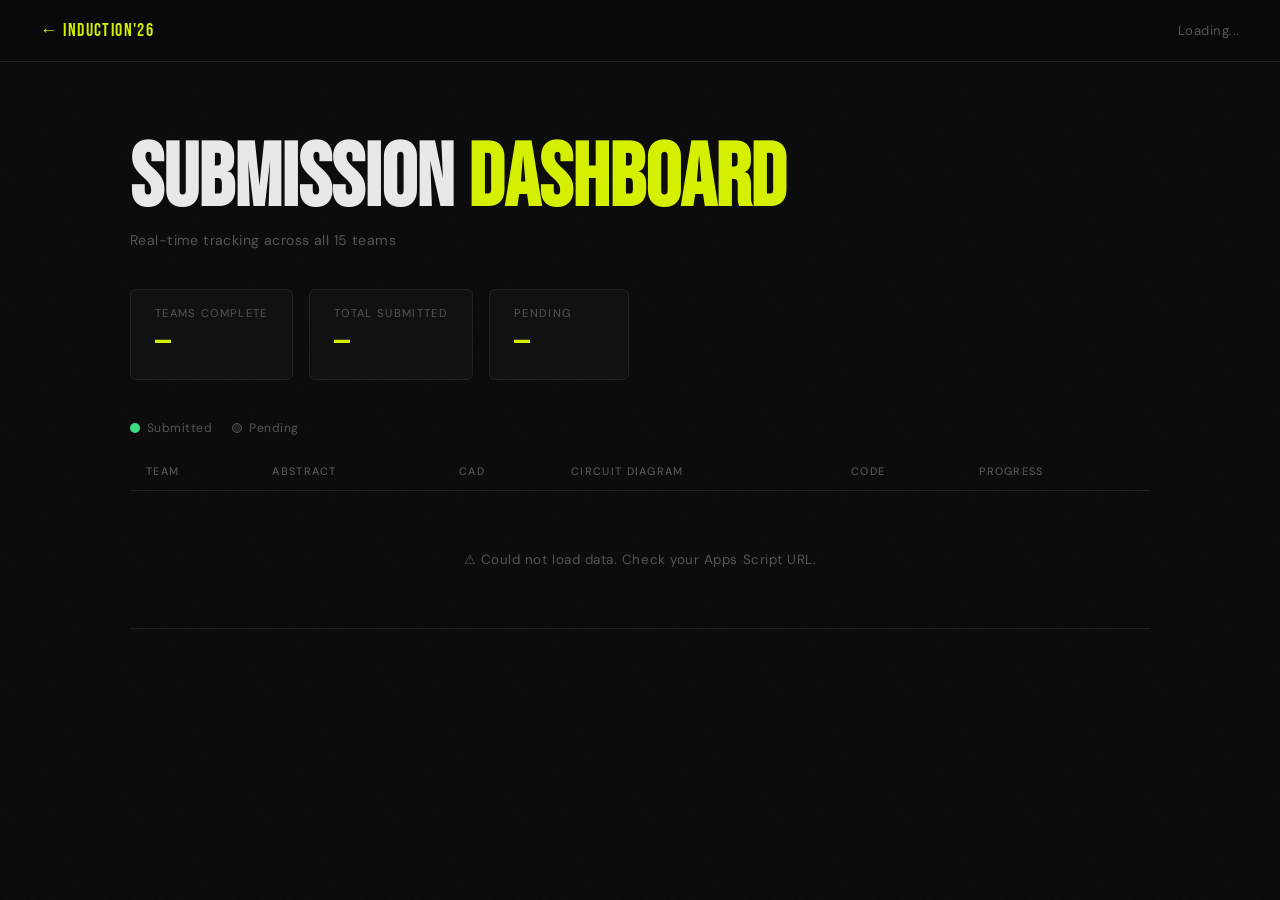
==== dashboard.html @ 94950b99 "Add files via upload" ====
<!DOCTYPE html>
<html lang="en">
<head>
  <meta charset="UTF-8" />
  <meta name="viewport" content="width=device-width, initial-scale=1.0"/>
  <title>Dashboard — INDUCTION'26</title>
  <link rel="stylesheet" href="style.css" />
  <link rel="preconnect" href="https://fonts.googleapis.com">
  <link href="https://fonts.googleapis.com/css2?family=Bebas+Neue&family=DM+Sans:wght@300;400;500&display=swap" rel="stylesheet">
</head>
<body class="dash-body">

  <div class="noise"></div>

  <nav class="nav">
    <a href="index.html" class="nav-logo">← INDUCTION'26</a>
    <span class="nav-link" id="last-updated">Loading...</span>
  </nav>

  <div class="dash-header">
    <h1 class="dash-title">Submission <span class="accent">Dashboard</span></h1>
    <p class="dash-sub">Real-time tracking across all 15 teams</p>

    <div class="summary-bar" id="summary-bar">
      <div class="summary-chip">
        <span class="chip-label">Teams Complete</span>
        <span class="chip-val" id="count-complete">—</span>
      </div>
      <div class="summary-chip">
        <span class="chip-label">Total Submitted</span>
        <span class="chip-val" id="count-submitted">—</span>
      </div>
      <div class="summary-chip">
        <span class="chip-label">Pending</span>
        <span class="chip-val" id="count-pending">—</span>
      </div>
    </div>
  </div>

  <div class="legend">
    <span class="legend-item"><span class="dot done"></span> Submitted</span>
    <span class="legend-item"><span class="dot miss"></span> Pending</span>
  </div>

  <div class="table-wrapper">
    <table class="dash-table" id="dash-table">
      <thead>
        <tr>
          <th>Team</th>
          <th>Abstract</th>
          <th>CAD</th>
          <th>Circuit Diagram</th>
          <th>Code</th>
          <th>Progress</th>
        </tr>
      </thead>
      <tbody id="table-body">
        <tr><td colspan="6" class="loading-row">Fetching submissions...</td></tr>
      </tbody>
    </table>
  </div>

  <script src="dashboard.js"></script>
</body>
</html>
---- style.css ----
/* ─── VARIABLES ─────────────────────────────── */
:root {
  --bg:       #0a0a0a;
  --surface:  #111111;
  --border:   #222222;
  --text:     #e8e8e8;
  --muted:    #555;
  --accent:   #d4f000;
  --done:     #3ddc84;
  --miss:     #333;
  --radius:   6px;
  --font-display: 'Bebas Neue', sans-serif;
  --font-body:    'DM Sans', sans-serif;
}

/* ─── RESET ─────────────────────────────────── */
*, *::before, *::after { box-sizing: border-box; margin: 0; padding: 0; }

body {
  background: var(--bg);
  color: var(--text);
  font-family: var(--font-body);
  min-height: 100vh;
  overflow-x: hidden;
}

/* ─── NOISE TEXTURE ─────────────────────────── */
.noise {
  position: fixed;
  inset: 0;
  pointer-events: none;
  z-index: 0;
  opacity: 0.035;
  background-image: url("data:image/svg+xml,%3Csvg viewBox='0 0 256 256' xmlns='http://www.w3.org/2000/svg'%3E%3Cfilter id='n'%3E%3CfeTurbulence type='fractalNoise' baseFrequency='0.9' numOctaves='4' stitchTiles='stitch'/%3E%3C/filter%3E%3Crect width='100%25' height='100%25' filter='url(%23n)'/%3E%3C/svg%3E");
  background-size: 128px;
}

/* ─── NAV ────────────────────────────────────── */
.nav {
  position: fixed;
  top: 0; left: 0; right: 0;
  z-index: 100;
  display: flex;
  justify-content: space-between;
  align-items: center;
  padding: 20px 40px;
  border-bottom: 1px solid var(--border);
  background: rgba(10,10,10,0.85);
  backdrop-filter: blur(12px);
}

.nav-logo {
  font-family: var(--font-display);
  font-size: 1.1rem;
  letter-spacing: 0.08em;
  color: var(--accent);
  text-decoration: none;
}

.nav-link {
  font-size: 0.82rem;
  color: var(--muted);
  text-decoration: none;
  letter-spacing: 0.04em;
  transition: color 0.2s;
}

.nav-link:hover { color: var(--text); }

/* ─── HOME PAGE ──────────────────────────────── */
.home-body {
  display: flex;
  flex-direction: column;
  min-height: 100vh;
}

.hero {
  position: relative;
  z-index: 1;
  flex: 1;
  display: flex;
  flex-direction: column;
  justify-content: center;
  align-items: flex-start;
  padding: 140px 40px 80px;
  max-width: 900px;
  margin: 0 auto;
  width: 100%;
}

.hero-tag {
  font-size: 0.75rem;
  letter-spacing: 0.2em;
  text-transform: uppercase;
  color: var(--muted);
  margin-bottom: 24px;
  border: 1px solid var(--border);
  padding: 6px 14px;
  border-radius: 99px;
}

.hero-title {
  font-family: var(--font-display);
  font-size: clamp(6rem, 18vw, 14rem);
  line-height: 0.88;
  letter-spacing: -0.01em;
  color: var(--text);
  margin-bottom: 28px;
}

.accent { color: var(--accent); }

.hero-sub {
  font-size: 1.1rem;
  color: var(--muted);
  font-weight: 300;
  max-width: 460px;
  line-height: 1.6;
  margin-bottom: 48px;
}

.hero-actions {
  display: flex;
  gap: 16px;
  flex-wrap: wrap;
}

.btn-primary {
  background: var(--accent);
  color: #000;
  padding: 14px 32px;
  border-radius: var(--radius);
  font-size: 0.9rem;
  font-weight: 500;
  text-decoration: none;
  letter-spacing: 0.02em;
  transition: opacity 0.2s, transform 0.15s;
}

.btn-primary:hover { opacity: 0.88; transform: translateY(-1px); }

.btn-secondary {
  background: transparent;
  color: var(--text);
  padding: 14px 32px;
  border-radius: var(--radius);
  font-size: 0.9rem;
  font-weight: 400;
  text-decoration: none;
  border: 1px solid var(--border);
  letter-spacing: 0.02em;
  transition: border-color 0.2s, transform 0.15s;
}

.btn-secondary:hover { border-color: var(--muted); transform: translateY(-1px); }

.footer {
  position: relative;
  z-index: 1;
  padding: 24px 40px;
  border-top: 1px solid var(--border);
  font-size: 0.72rem;
  color: var(--muted);
  letter-spacing: 0.03em;
}

/* ─── DASHBOARD PAGE ─────────────────────────── */
.dash-body {
  padding-top: 80px;
}

.dash-header {
  position: relative;
  z-index: 1;
  padding: 60px 40px 40px;
  max-width: 1100px;
  margin: 0 auto;
}

.dash-title {
  font-family: var(--font-display);
  font-size: clamp(2.8rem, 7vw, 5.5rem);
  line-height: 0.92;
  margin-bottom: 10px;
}

.dash-sub {
  font-size: 0.88rem;
  color: var(--muted);
  margin-bottom: 40px;
  letter-spacing: 0.03em;
}

.summary-bar {
  display: flex;
  gap: 16px;
  flex-wrap: wrap;
}

.summary-chip {
  background: var(--surface);
  border: 1px solid var(--border);
  border-radius: var(--radius);
  padding: 16px 24px;
  display: flex;
  flex-direction: column;
  gap: 4px;
  min-width: 140px;
}

.chip-label {
  font-size: 0.7rem;
  text-transform: uppercase;
  letter-spacing: 0.12em;
  color: var(--muted);
}

.chip-val {
  font-family: var(--font-display);
  font-size: 2rem;
  color: var(--accent);
  letter-spacing: 0.02em;
}

/* ─── LEGEND ─────────────────────────────────── */
.legend {
  position: relative;
  z-index: 1;
  display: flex;
  gap: 20px;
  padding: 0 40px 16px;
  max-width: 1100px;
  margin: 0 auto;
}

.legend-item {
  display: flex;
  align-items: center;
  gap: 7px;
  font-size: 0.76rem;
  color: var(--muted);
  letter-spacing: 0.04em;
}

.dot {
  width: 10px; height: 10px;
  border-radius: 50%;
  flex-shrink: 0;
}

.dot.done { background: var(--done); }
.dot.miss { background: var(--border); border: 1px solid var(--muted); }

/* ─── TABLE ──────────────────────────────────── */
.table-wrapper {
  position: relative;
  z-index: 1;
  max-width: 1100px;
  margin: 0 auto 60px;
  padding: 0 40px;
  overflow-x: auto;
}

.dash-table {
  width: 100%;
  border-collapse: collapse;
  font-size: 0.86rem;
}

.dash-table th {
  text-align: left;
  padding: 12px 16px;
  font-size: 0.68rem;
  text-transform: uppercase;
  letter-spacing: 0.12em;
  color: var(--muted);
  border-bottom: 1px solid var(--border);
  font-weight: 500;
  white-space: nowrap;
}

.dash-table td {
  padding: 14px 16px;
  border-bottom: 1px solid var(--border);
  vertical-align: middle;
}

.dash-table tbody tr {
  transition: background 0.15s;
}

.dash-table tbody tr:hover {
  background: var(--surface);
}

/* Team name cell */
.team-name {
  font-weight: 500;
  color: var(--text);
  white-space: nowrap;
}

.team-num {
  font-size: 0.7rem;
  color: var(--muted);
  margin-right: 8px;
}

/* Status badge */
.badge {
  display: inline-flex;
  align-items: center;
  gap: 5px;
  padding: 4px 10px;
  border-radius: 99px;
  font-size: 0.72rem;
  letter-spacing: 0.04em;
  font-weight: 500;
  white-space: nowrap;
}

.badge.submitted {
  background: rgba(61, 220, 132, 0.12);
  color: var(--done);
  border: 1px solid rgba(61, 220, 132, 0.25);
}

.badge.pending {
  background: transparent;
  color: var(--muted);
  border: 1px solid var(--border);
}

/* Progress bar */
.progress-wrap {
  display: flex;
  align-items: center;
  gap: 10px;
  min-width: 120px;
}

.progress-track {
  flex: 1;
  height: 4px;
  background: var(--border);
  border-radius: 99px;
  overflow: hidden;
}

.progress-fill {
  height: 100%;
  background: var(--accent);
  border-radius: 99px;
  transition: width 0.4s ease;
}

.progress-pct {
  font-size: 0.72rem;
  color: var(--muted);
  width: 32px;
  text-align: right;
  flex-shrink: 0;
}

/* Loading row */
.loading-row {
  text-align: center;
  color: var(--muted);
  padding: 60px 16px !important;
  font-size: 0.84rem;
  letter-spacing: 0.04em;
}

/* ─── RESPONSIVE ─────────────────────────────── */
@media (max-width: 600px) {
  .nav { padding: 16px 20px; }
  .hero { padding: 120px 20px 60px; }
  .dash-header, .legend, .table-wrapper { padding-left: 20px; padding-right: 20px; }
  .hero-title { font-size: 5rem; }
}
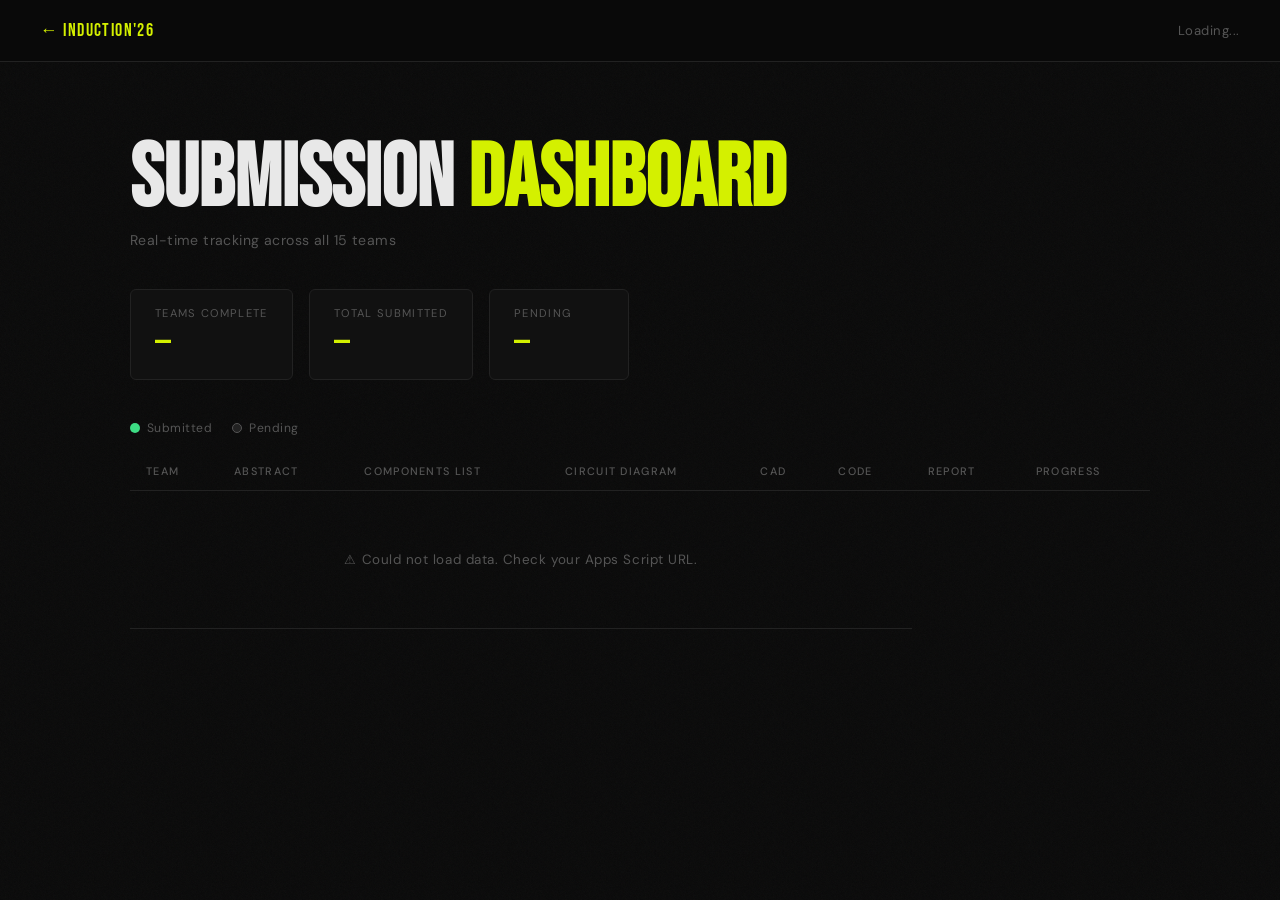
==== commit bc8cd444: "Update table headers in dashboard.html" ====
--- a/dashboard.html
+++ b/dashboard.html
@@ -48,9 +48,11 @@
         <tr>
           <th>Team</th>
           <th>Abstract</th>
+          <th>Components List</th>
+          <th>Circuit Diagram</th>
           <th>CAD</th>
-          <th>Circuit Diagram</th>
           <th>Code</th>
+          <th>Report</th>
           <th>Progress</th>
         </tr>
       </thead>
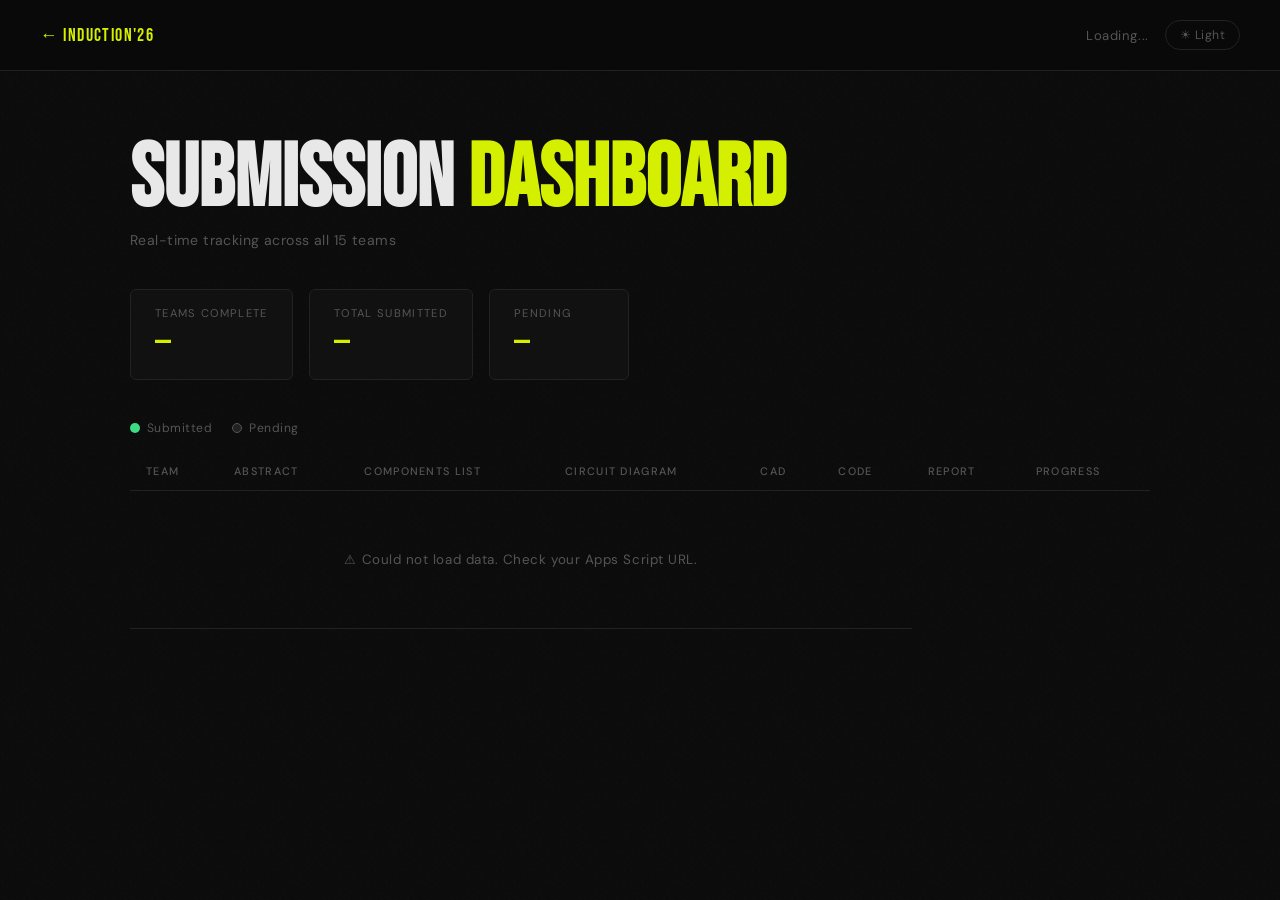
==== commit 4e1f9e32: "Add theme toggle functionality to dashboard" ====
--- a/dashboard.html
+++ b/dashboard.html
@@ -9,18 +9,17 @@
   <link href="https://fonts.googleapis.com/css2?family=Bebas+Neue&family=DM+Sans:wght@300;400;500&display=swap" rel="stylesheet">
 </head>
 <body class="dash-body">
-
   <div class="noise"></div>
-
   <nav class="nav">
     <a href="index.html" class="nav-logo">← INDUCTION'26</a>
-    <span class="nav-link" id="last-updated">Loading...</span>
+    <div style="display:flex; gap:16px; align-items:center;">
+      <span class="nav-link" id="last-updated">Loading...</span>
+      <button class="theme-toggle" onclick="toggleTheme()" id="theme-btn">☀ Light</button>
+    </div>
   </nav>
-
   <div class="dash-header">
     <h1 class="dash-title">Submission <span class="accent">Dashboard</span></h1>
     <p class="dash-sub">Real-time tracking across all 15 teams</p>
-
     <div class="summary-bar" id="summary-bar">
       <div class="summary-chip">
         <span class="chip-label">Teams Complete</span>
@@ -36,12 +35,10 @@
       </div>
     </div>
   </div>
-
   <div class="legend">
     <span class="legend-item"><span class="dot done"></span> Submitted</span>
     <span class="legend-item"><span class="dot miss"></span> Pending</span>
   </div>
-
   <div class="table-wrapper">
     <table class="dash-table" id="dash-table">
       <thead>
@@ -57,11 +54,23 @@
         </tr>
       </thead>
       <tbody id="table-body">
-        <tr><td colspan="6" class="loading-row">Fetching submissions...</td></tr>
+        <tr><td colspan="8" class="loading-row">Fetching submissions...</td></tr>
       </tbody>
     </table>
   </div>
 
   <script src="dashboard.js"></script>
+  <script>
+    function toggleTheme() {
+      const isLight = document.body.classList.toggle("light");
+      document.getElementById("theme-btn").textContent = isLight ? "☾ Dark" : "☀ Light";
+      localStorage.setItem("theme", isLight ? "light" : "dark");
+    }
+
+    if (localStorage.getItem("theme") === "light") {
+      document.body.classList.add("light");
+      document.getElementById("theme-btn").textContent = "☾ Dark";
+    }
+  </script>
 </body>
 </html>
--- a/style.css
+++ b/style.css
@@ -24,6 +24,29 @@
   overflow-x: hidden;
 }
 
+/* ─── LIGHT MODE ─────────────────────────────── */
+body.light {
+  --bg:      #f5f5f5;
+  --surface: #ffffff;
+  --border:  #e0e0e0;
+  --text:    #111111;
+  --muted:   #888888;
+  --accent:  #5a8a00;
+}
+
+.theme-toggle {
+  background: transparent;
+  border: 1px solid var(--border);
+  color: var(--muted);
+  padding: 6px 14px;
+  border-radius: 99px;
+  font-size: 0.76rem;
+  cursor: pointer;
+  font-family: var(--font-body);
+  letter-spacing: 0.04em;
+  transition: all 0.2s;
+}
+.theme-toggle:hover { color: var(--text); border-color: var(--muted); }
 /* ─── NOISE TEXTURE ─────────────────────────── */
 .noise {
   position: fixed;
@@ -87,6 +110,8 @@
   margin: 0 auto;
   width: 100%;
 }
+
+
 
 .hero-tag {
   font-size: 0.75rem;
